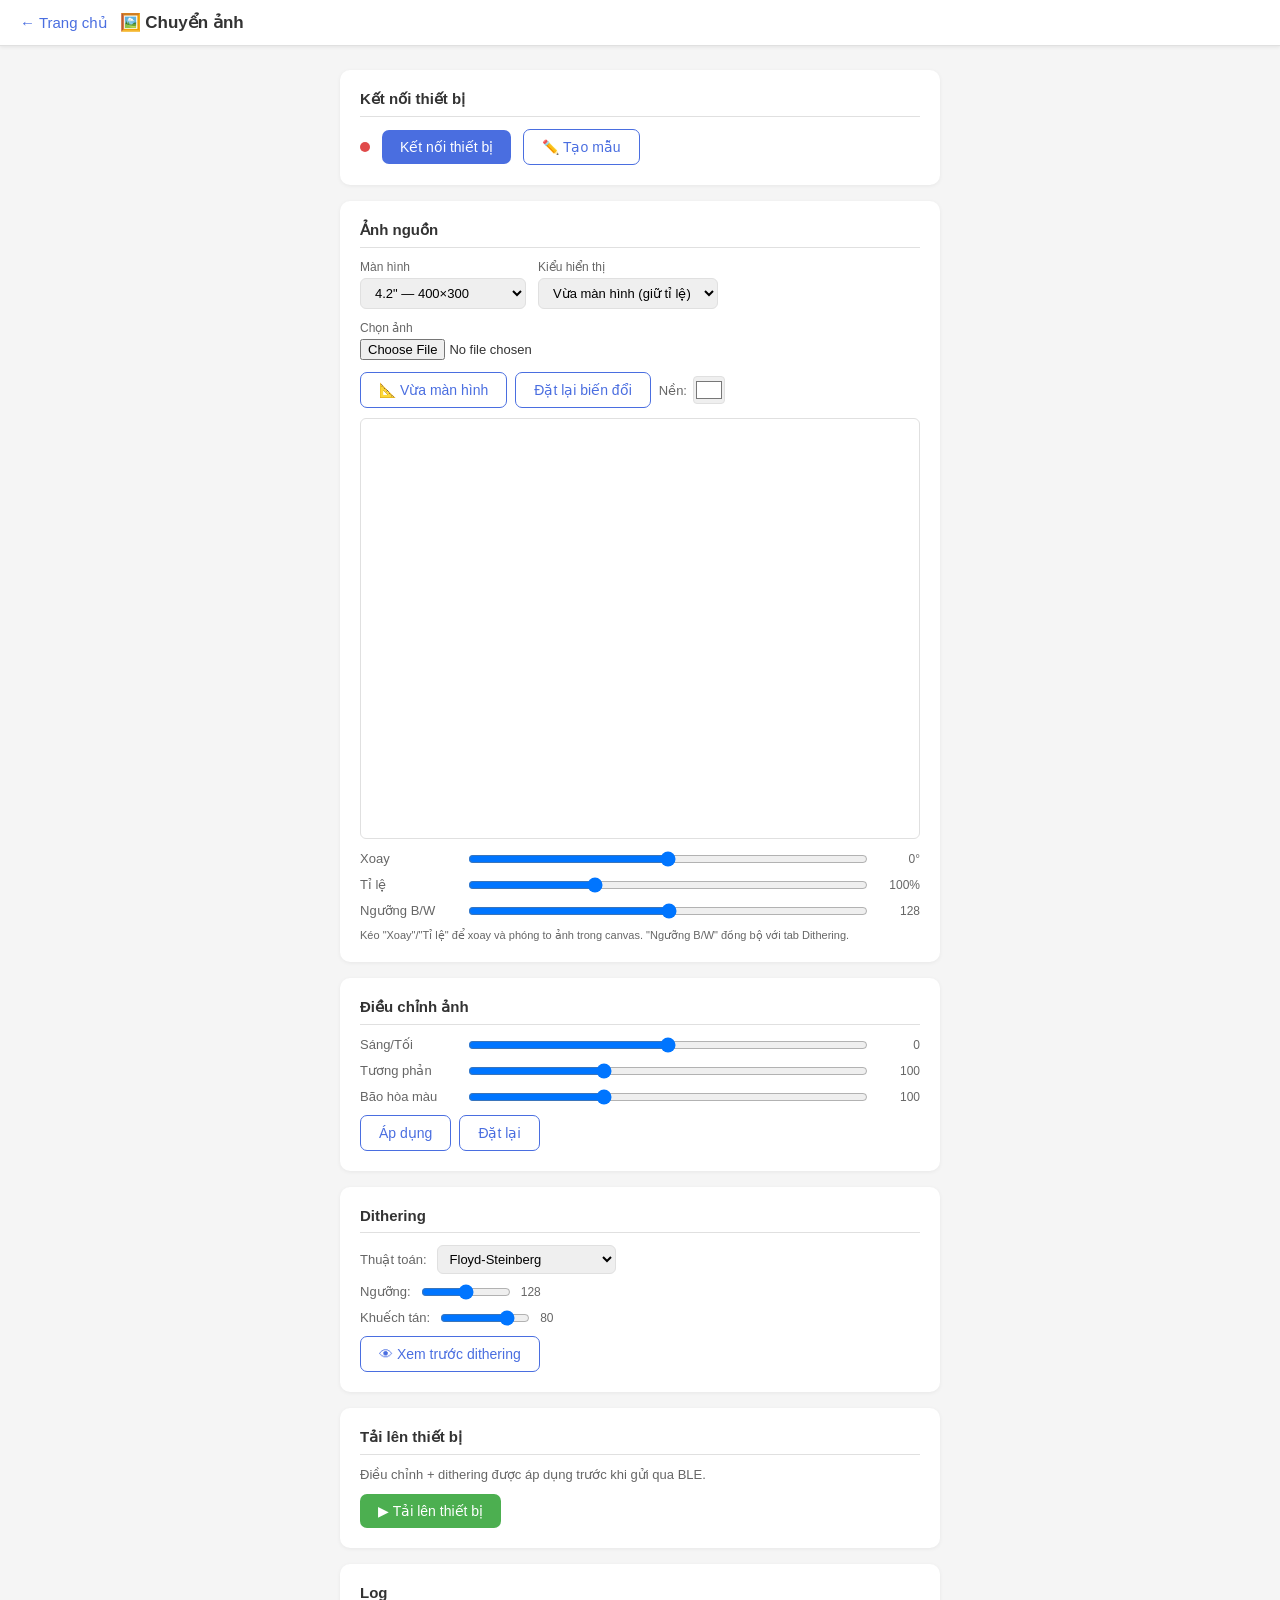
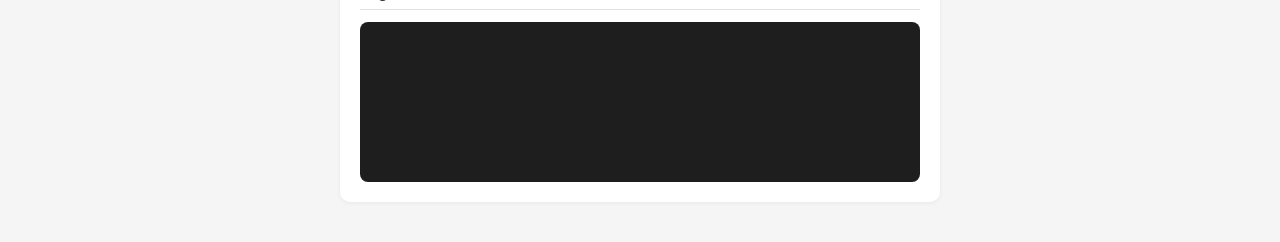
==== pages/image.html @ 16c5fb1c "Add E-Paper Tag dashboard for Claude Code usage Web UI (BLE via Web Bluetooth) to push Claude Code u" ====
<!DOCTYPE html>
<html lang="vi">
<head>
    <meta charset="utf-8">
    <meta name="viewport" content="width=device-width, initial-scale=1">
    <title>Chuyển ảnh — E-Paper Tag</title>
    <link rel="stylesheet" href="../css/style.css">
    <style>
        .conn-bar { display:flex; align-items:center; gap:12px; }
        .dot { width:10px;height:10px;border-radius:50%;display:inline-block;flex-shrink:0; }
        .dot-red   { background:#e04a4a; }
        .dot-green { background:#4CAF50; }
        .dot-gray  { background:#aaa; animation:pulse .8s infinite alternate; }
        @keyframes pulse { to { opacity:.3; } }

        .canvas-wrap {
            margin:10px 0;
            border:1px solid var(--border); border-radius:6px; background:#fff;
            overflow:hidden;
        }
        #img-canvas {
            display:block;
            width:100%; height:auto;
            image-rendering:pixelated;
        }

        .adj-row {
            display:grid; grid-template-columns:100px 1fr 44px;
            align-items:center; gap:8px; margin-bottom:10px;
        }
        .adj-row label { font-size:13px; color:var(--sub); }
        .adj-row span  { font-size:12px; text-align:right; color:var(--sub); }

        .dith-row { display:flex; gap:10px; align-items:center; flex-wrap:wrap; margin-bottom:10px; }
        .dith-row label { font-size:13px; color:var(--sub); white-space:nowrap; }
        .dith-row select { padding:5px 8px; border:1px solid var(--border); border-radius:6px; font-size:13px; }
        .dith-row input[type=range] { width:90px; }
        .dith-row span { font-size:12px; color:var(--sub); }

        #img-log { height:160px; }
    </style>
</head>
<body>

<div class="topbar">
    <a class="back-btn" href="../index.html">← Trang chủ</a>
    <h1>🖼️ Chuyển ảnh</h1>
</div>

<div class="page-body">

    <!-- ── 1. Connect ─────────────────────────────────────────────────────── -->
    <div class="section">
        <h2>Kết nối thiết bị</h2>
        <div class="conn-bar">
            <span class="dot dot-red" id="conn-dot"></span>
            <button class="btn btn-primary" id="connect-btn">Kết nối thiết bị</button>
            <a class="btn btn-ghost" href="editor.html" style="text-decoration:none;">✏️ Tạo mẫu</a>
        </div>
    </div>

    <!-- ── 2. Image source ────────────────────────────────────────────────── -->
    <div class="section">
        <h2>Ảnh nguồn</h2>
        <div style="display:flex;gap:12px;align-items:flex-end;flex-wrap:wrap;margin-bottom:12px;">
            <div>
                <label style="font-size:12px;color:var(--sub);display:block;margin-bottom:4px;">Màn hình</label>
                <select id="img-screen-size" style="padding:6px 10px;border:1px solid var(--border);border-radius:6px;font-size:13px;">
                    <option value="4.2">4.2" — 400×300</option>
                    <option value="4.2sm">4.2" Lịch — 280×100</option>
                    <option value="7.5">7.5" — 800×480</option>
                    <option value="7.5sm">7.5" Lịch — 400×180</option>
                    <option value="2.9">2.9" — 296×128</option>
                    <option value="2.13">2.13" — 212×128</option>
                    <option value="2.13hd">2.13" HD — 250×128</option>
                </select>
            </div>
            <div>
                <label style="font-size:12px;color:var(--sub);display:block;margin-bottom:4px;">Kiểu hiển thị</label>
                <select id="img-fit-mode" style="padding:6px 10px;border:1px solid var(--border);border-radius:6px;font-size:13px;">
                    <option value="contain" selected>Vừa màn hình (giữ tỉ lệ)</option>
                    <option value="fill">Lấp đầy (kéo giãn)</option>
                    <option value="cover">Phủ kín (cắt viền)</option>
                </select>
            </div>
            <div>
                <label style="font-size:12px;color:var(--sub);display:block;margin-bottom:4px;">Chọn ảnh</label>
                <input type="file" id="img-file-input" accept="image/*" style="font-size:13px;">
            </div>
        </div>
        <div style="display:flex;gap:8px;flex-wrap:wrap;margin-bottom:8px;align-items:center;">
            <button class="btn btn-ghost" id="img-fit-btn">📐 Vừa màn hình</button>
            <button class="btn btn-ghost" id="img-reset-transform">Đặt lại biến đổi</button>
            <label style="display:flex;align-items:center;gap:6px;font-size:13px;color:var(--sub);">
                Nền:
                <input type="color" id="img-bg-color" value="#ffffff"
                       style="width:32px;height:28px;padding:0;border:1px solid var(--border);border-radius:4px;cursor:pointer;">
            </label>
        </div>
        <div class="canvas-wrap">
            <canvas id="img-canvas" width="400" height="300"></canvas>
        </div>

        <!-- Transform sliders -->
        <div class="adj-row" style="margin-top:12px;">
            <label>Xoay</label>
            <input type="range" id="img-rotation" min="-180" max="180" value="0" step="1">
            <span id="img-rotation-val">0°</span>
        </div>
        <div class="adj-row">
            <label>Tỉ lệ</label>
            <input type="range" id="img-scale" min="10" max="300" value="100" step="1">
            <span id="img-scale-val">100%</span>
        </div>
        <div class="adj-row">
            <label>Ngưỡng B/W</label>
            <input type="range" id="img-threshold-quick" min="0" max="255" value="128" step="1">
            <span id="img-threshold-quick-val">128</span>
        </div>
        <p style="font-size:11px;color:var(--sub);margin-top:4px;">
            Kéo "Xoay"/"Tỉ lệ" để xoay và phóng to ảnh trong canvas. "Ngưỡng B/W" đồng bộ với tab Dithering.
        </p>
    </div>

    <!-- ── 3. Adjustments ────────────────────────────────────────────────── -->
    <div class="section">
        <h2>Điều chỉnh ảnh</h2>
        <div class="adj-row">
            <label>Sáng/Tối</label>
            <input type="range" id="img-brightness" min="-100" max="100" value="0">
            <span id="img-brightness-val">0</span>
        </div>
        <div class="adj-row">
            <label>Tương phản</label>
            <input type="range" id="img-contrast" min="0" max="300" value="100">
            <span id="img-contrast-val">100</span>
        </div>
        <div class="adj-row">
            <label>Bão hòa màu</label>
            <input type="range" id="img-saturation" min="0" max="300" value="100">
            <span id="img-saturation-val">100</span>
        </div>
        <div style="display:flex;gap:8px;flex-wrap:wrap;">
            <button class="btn btn-ghost" id="img-apply-adj">Áp dụng</button>
            <button class="btn btn-ghost" id="img-reset-adj">Đặt lại</button>
        </div>
    </div>

    <!-- ── 4. Dithering ───────────────────────────────────────────────────── -->
    <div class="section">
        <h2>Dithering</h2>
        <div class="dith-row">
            <label>Thuật toán:</label>
            <select id="img-dithering">
                <optgroup label="Đen trắng">
                    <option value="none">Ngưỡng (None)</option>
                    <option value="floydsteinberg" selected>Floyd-Steinberg</option>
                    <option value="atkinson">Atkinson</option>
                    <option value="bayer">Bayer 4×4</option>
                    <option value="stucki">Stucki</option>
                    <option value="jarvis">Jarvis</option>
                </optgroup>
                <optgroup label="3 màu (đen/trắng/đỏ)">
                    <option value="bwr_none">BWR None</option>
                    <option value="bwr_floydsteinberg">BWR Floyd-Steinberg</option>
                    <option value="bwr_atkinson">BWR Atkinson</option>
                    <option value="bwr_bayer">BWR Bayer</option>
                    <option value="bwr_stucki">BWR Stucki</option>
                    <option value="bwr_jarvis">BWR Jarvis</option>
                </optgroup>
            </select>
        </div>
        <div class="dith-row">
            <label>Ngưỡng:</label>
            <input type="range" id="img-threshold" min="0" max="255" value="128">
            <span id="img-threshold-val">128</span>
        </div>
        <div class="dith-row">
            <label>Khuếch tán:</label>
            <input type="range" id="img-diffusion" min="0" max="100" value="80">
            <span id="img-diffusion-val">80</span>
        </div>
        <button class="btn btn-ghost" id="img-preview-btn">👁 Xem trước dithering</button>
    </div>

    <!-- ── 5. Upload ──────────────────────────────────────────────────────── -->
    <div class="section">
        <h2>Tải lên thiết bị</h2>
        <p style="font-size:13px;color:var(--sub);margin-bottom:12px;">
            Điều chỉnh + dithering được áp dụng trước khi gửi qua BLE.
        </p>
        <button class="btn btn-success" id="img-upload-btn">▶ Tải lên thiết bị</button>
    </div>

    <!-- ── 6. Log ─────────────────────────────────────────────────────────── -->
    <div class="section">
        <h2>Log</h2>
        <pre class="log-box" id="img-log"></pre>
    </div>

</div>

<script src="../js/ble.js"></script>
<script src="../js/image.js"></script>
<script>
// ── Image page logic ──────────────────────────────────────────────────────────

let _imgSrcImage = null;
let imgOrigData  = null;

function getImgCanvas() { return document.getElementById('img-canvas'); }

function getScreenSize() {
    return SCREEN_SIZES[document.getElementById('img-screen-size').value];
}

/**
 * Draw `img` into a (bw×bh) canvas: object-fit → apply scale multiplier →
 * rotate around canvas centre. Arbitrary rotation angles supported.
 * For `contain` + non-0/90/180/270 angles, auto-shrinks so the rotated
 * bounding box still fits inside the canvas.
 */
function drawFitted(ctx, img, bw, bh, fit, rot, scale, bgColor) {
    ctx.save();
    ctx.fillStyle = bgColor || '#ffffff';
    ctx.fillRect(0, 0, bw, bh);

    const srcW = img.naturalWidth, srcH = img.naturalHeight;
    if (!srcW || !srcH) { ctx.restore(); return; }

    // 1) Base fit: destination rect when rot=0, scale=1
    let dw = bw, dh = bh;
    const rBox = bw / bh, rImg = srcW / srcH;
    if (fit === 'contain') {
        if (rImg > rBox) { dw = bw; dh = bw / rImg; }
        else             { dh = bh; dw = bh * rImg; }
    } else if (fit === 'cover') {
        if (rImg > rBox) { dh = bh; dw = bh * rImg; }
        else             { dw = bw; dh = bw / rImg; }
    }
    // 'fill' → dw=bw, dh=bh (stretch)

    // 2) Contain mode: shrink further if rotation would overflow
    if (fit === 'contain' && rot !== 0) {
        const a  = rot * Math.PI / 180;
        const ac = Math.abs(Math.cos(a)), as = Math.abs(Math.sin(a));
        const boundW = dw * ac + dh * as;
        const boundH = dw * as + dh * ac;
        const k = Math.min(bw / boundW, bh / boundH);
        if (k < 1) { dw *= k; dh *= k; }
    }

    // 3) User scale multiplier (after auto-fit)
    dw *= scale; dh *= scale;

    // 4) Draw rotated + centred
    ctx.translate(bw / 2, bh / 2);
    ctx.rotate(rot * Math.PI / 180);
    ctx.drawImage(img, -dw / 2, -dh / 2, dw, dh);
    ctx.restore();
}

function loadImageObject(img) {
    _imgSrcImage = img;
    const sz  = getScreenSize();
    const c   = getImgCanvas();
    c.width   = sz.w;
    c.height  = sz.h;
    const ctx = c.getContext('2d');
    const rot   = parseFloat(document.getElementById('img-rotation').value) || 0;
    const scale = (parseFloat(document.getElementById('img-scale').value) || 100) / 100;
    const fit   = document.getElementById('img-fit-mode').value;
    const bg    = document.getElementById('img-bg-color').value;

    drawFitted(ctx, img, sz.w, sz.h, fit, rot, scale, bg);
    imgOrigData = ctx.getImageData(0, 0, sz.w, sz.h);
    addImgLog(`Ảnh: ${img.naturalWidth}×${img.naturalHeight} → ${sz.w}×${sz.h} [${rot.toFixed(0)}°, ${fit}, ${Math.round(scale*100)}%]`);
}

function buildWorkingCanvas() {
    const c  = getImgCanvas();
    const wc = document.createElement('canvas');
    wc.width = c.width; wc.height = c.height;
    const ctx = wc.getContext('2d');
    if (imgOrigData) {
        ctx.putImageData(imgOrigData, 0, 0);
    } else {
        ctx.drawImage(c, 0, 0);
    }
    const b  = parseInt(document.getElementById('img-brightness').value) || 0;
    const co = parseInt(document.getElementById('img-contrast').value)   || 100;
    const s  = parseInt(document.getElementById('img-saturation').value) || 100;
    applyAdjustments(wc, { brightness: b, contrast: co, saturation: s });
    const mode = document.getElementById('img-dithering').value;
    const thr  = parseInt(document.getElementById('img-threshold').value);
    const diff = parseInt(document.getElementById('img-diffusion').value) / 100;
    applyDithering(wc, mode, thr, diff);
    return wc;
}

function updateConnectBtn(state) {
    const btn = document.getElementById('connect-btn');
    const dot = document.getElementById('conn-dot');
    if (!btn) return;
    if (state === 'scanning' || state === 'connecting') {
        btn.textContent = state === 'scanning' ? 'Đang quét...' : 'Đang kết nối...';
        btn.disabled = true;
        if (dot) dot.className = 'dot dot-gray';
    } else if (state === true) {
        btn.textContent = 'Ngắt kết nối';
        btn.disabled = false;
        if (dot) dot.className = 'dot dot-green';
        addImgLog('Kết nối thành công.');
    } else {
        btn.textContent = 'Kết nối thiết bị';
        btn.disabled = false;
        if (dot) dot.className = 'dot dot-red';
    }
}

document.addEventListener('DOMContentLoaded', () => {
    BLE.setLogCallback(addImgLog);
    BLE.setStateCallback(updateConnectBtn);
    document.getElementById('connect-btn').addEventListener('click', () => BLE.connect());

    document.getElementById('img-screen-size').addEventListener('change', () => {
        if (_imgSrcImage) loadImageObject(_imgSrcImage);
        else {
            const sz = getScreenSize();
            const c  = getImgCanvas();
            c.width  = sz.w; c.height = sz.h;
        }
    });

    // Rotation / scale sliders → redraw
    const rotSlider   = document.getElementById('img-rotation');
    const rotLabel    = document.getElementById('img-rotation-val');
    const scaleSlider = document.getElementById('img-scale');
    const scaleLabel  = document.getElementById('img-scale-val');

    rotSlider.addEventListener('input', () => {
        rotLabel.textContent = rotSlider.value + '°';
        if (_imgSrcImage) loadImageObject(_imgSrcImage);
    });
    scaleSlider.addEventListener('input', () => {
        scaleLabel.textContent = scaleSlider.value + '%';
        if (_imgSrcImage) loadImageObject(_imgSrcImage);
    });

    // Threshold slider (quick access, synced with dithering threshold)
    const thrQuick  = document.getElementById('img-threshold-quick');
    const thrQuickV = document.getElementById('img-threshold-quick-val');
    const thrMain   = document.getElementById('img-threshold');
    const thrMainV  = document.getElementById('img-threshold-val');
    thrQuick.addEventListener('input', () => {
        thrQuickV.textContent = thrQuick.value;
        thrMain.value = thrQuick.value;
        thrMainV.textContent = thrQuick.value;
    });
    thrMain.addEventListener('input', () => {
        thrQuick.value = thrMain.value;
        thrQuickV.textContent = thrMain.value;
    });

    document.getElementById('img-fit-mode').addEventListener('change', () => {
        if (_imgSrcImage) loadImageObject(_imgSrcImage);
    });

    document.getElementById('img-bg-color').addEventListener('input', () => {
        if (_imgSrcImage) loadImageObject(_imgSrcImage);
    });

    document.getElementById('img-fit-btn').addEventListener('click', () => {
        if (!_imgSrcImage) { addImgLog('Chưa tải ảnh!'); return; }
        document.getElementById('img-fit-mode').value = 'contain';
        rotSlider.value = 0;   rotLabel.textContent = '0°';
        scaleSlider.value = 100; scaleLabel.textContent = '100%';
        loadImageObject(_imgSrcImage);
    });

    document.getElementById('img-reset-transform').addEventListener('click', () => {
        rotSlider.value = 0;   rotLabel.textContent = '0°';
        scaleSlider.value = 100; scaleLabel.textContent = '100%';
        if (_imgSrcImage) loadImageObject(_imgSrcImage);
    });

    document.getElementById('img-file-input').addEventListener('change', e => {
        const f = e.target.files[0];
        if (!f) return;
        const reader = new FileReader();
        reader.onload = ev => {
            const img = new Image();
            img.onload = () => loadImageObject(img);
            img.src = ev.target.result;
        };
        reader.readAsDataURL(f);
    });

    [
        ['img-brightness', 'img-brightness-val'],
        ['img-contrast',   'img-contrast-val'],
        ['img-saturation', 'img-saturation-val'],
        ['img-threshold',  'img-threshold-val'],
        ['img-diffusion',  'img-diffusion-val'],
    ].forEach(([sid, vid]) => {
        document.getElementById(sid)?.addEventListener('input', function () {
            document.getElementById(vid).textContent = this.value;
        });
    });

    document.getElementById('img-apply-adj').addEventListener('click', () => {
        if (!imgOrigData) { addImgLog('Chưa tải ảnh!'); return; }
        const c = getImgCanvas();
        c.getContext('2d').putImageData(imgOrigData, 0, 0);
        const b  = parseInt(document.getElementById('img-brightness').value) || 0;
        const co = parseInt(document.getElementById('img-contrast').value)   || 100;
        const s  = parseInt(document.getElementById('img-saturation').value) || 100;
        applyAdjustments(c, { brightness: b, contrast: co, saturation: s });
        addImgLog('Đã áp dụng điều chỉnh.');
    });

    document.getElementById('img-reset-adj').addEventListener('click', () => {
        document.getElementById('img-brightness').value = 0;
        document.getElementById('img-contrast').value   = 100;
        document.getElementById('img-saturation').value = 100;
        document.getElementById('img-brightness-val').textContent = '0';
        document.getElementById('img-contrast-val').textContent   = '100';
        document.getElementById('img-saturation-val').textContent = '100';
        if (imgOrigData) {
            getImgCanvas().getContext('2d').putImageData(imgOrigData, 0, 0);
            addImgLog('Đã đặt lại.');
        }
    });

    document.getElementById('img-preview-btn').addEventListener('click', () => {
        if (!imgOrigData) { addImgLog('Chưa tải ảnh!'); return; }
        const wc = buildWorkingCanvas();
        getImgCanvas().getContext('2d').drawImage(wc, 0, 0);
        addImgLog('Xem trước dithering xong.');
    });

    document.getElementById('img-upload-btn').addEventListener('click', async () => {
        if (!BLE.isConnected()) { addImgLog('Chưa kết nối BLE!'); return; }
        if (!imgOrigData) { addImgLog('Chưa tải ảnh!'); return; }
        const btn = document.getElementById('img-upload-btn');
        btn.disabled = true;
        try {
            await uploadCanvas(buildWorkingCanvas());
        } catch (e) {
            addImgLog('Lỗi: ' + e.message);
        } finally {
            btn.disabled = false;
        }
    });

    // Receive image forwarded from editor page
    const saved = sessionStorage.getItem('editorImage');
    if (saved) {
        sessionStorage.removeItem('editorImage');
        const img = new Image();
        img.onload = () => { loadImageObject(img); addImgLog('Ảnh nhập từ editor.'); };
        img.src = saved;
    }

    updateConnectBtn(false);
});
</script>
</body>
</html>
---- css/style.css ----
/* ── Reset ── */
*, *::before, *::after { box-sizing: border-box; margin: 0; padding: 0; }

/* ── Base ── */
:root {
    --blue:   #4a6ee0;
    --red:    #e04a4a;
    --green:  #4CAF50;
    --gray:   #f5f5f5;
    --border: #e0e0e0;
    --text:   #333;
    --sub:    #666;
}

body {
    font-family: -apple-system, BlinkMacSystemFont, "Segoe UI", Roboto, Helvetica, Arial, sans-serif;
    background: var(--gray);
    color: var(--text);
    min-height: 100vh;
}

/* ── Top nav bar ── */
.topbar {
    display: flex;
    align-items: center;
    gap: 12px;
    padding: 12px 20px;
    background: #fff;
    border-bottom: 1px solid var(--border);
    box-shadow: 0 1px 4px rgba(0,0,0,.08);
}

.topbar .back-btn {
    text-decoration: none;
    color: var(--blue);
    font-size: 15px;
    display: flex;
    align-items: center;
    gap: 4px;
}

.topbar h1 {
    font-size: 17px;
    font-weight: 600;
}

/* ── Main content wrapper ── */
.page-body {
    padding: 24px 20px;
    max-width: 640px;
    margin: 0 auto;
}

/* ── Index cards ── */
.card-grid {
    display: grid;
    grid-template-columns: repeat(auto-fill, minmax(160px, 1fr));
    gap: 16px;
    margin-top: 8px;
}

.nav-card {
    background: #fff;
    border-radius: 12px;
    padding: 28px 20px 24px;
    text-align: center;
    text-decoration: none;
    color: var(--text);
    box-shadow: 0 1px 6px rgba(0,0,0,.08);
    transition: transform .15s, box-shadow .15s;
    display: flex;
    flex-direction: column;
    align-items: center;
    gap: 12px;
}

.nav-card:hover {
    transform: translateY(-3px);
    box-shadow: 0 4px 16px rgba(0,0,0,.12);
}

.nav-card .icon { font-size: 36px; }
.nav-card .label { font-size: 15px; font-weight: 600; }
.nav-card .desc  { font-size: 12px; color: var(--sub); line-height: 1.4; }

/* ── Generic section ── */
.section {
    background: #fff;
    border-radius: 10px;
    padding: 20px;
    margin-bottom: 16px;
    box-shadow: 0 1px 4px rgba(0,0,0,.06);
}

.section h2 {
    font-size: 15px;
    font-weight: 600;
    margin-bottom: 12px;
    padding-bottom: 8px;
    border-bottom: 1px solid var(--border);
}

/* ── Buttons ── */
.btn {
    display: inline-flex;
    align-items: center;
    gap: 6px;
    padding: 9px 18px;
    border: none;
    border-radius: 7px;
    font-size: 14px;
    font-weight: 500;
    cursor: pointer;
    transition: opacity .15s;
}
.btn:hover { opacity: .85; }
.btn-primary { background: var(--blue);  color: #fff; }
.btn-success { background: var(--green); color: #fff; }
.btn-danger  { background: var(--red);   color: #fff; }
.btn-ghost   { background: transparent; color: var(--blue); border: 1px solid var(--blue); }

/* ── Log box ── */
.log-box {
    background: #1e1e1e;
    color: #d4d4d4;
    border-radius: 8px;
    padding: 12px;
    font-family: "Consolas", "Courier New", monospace;
    font-size: 12px;
    max-height: 200px;
    overflow-y: auto;
    white-space: pre-wrap;
}
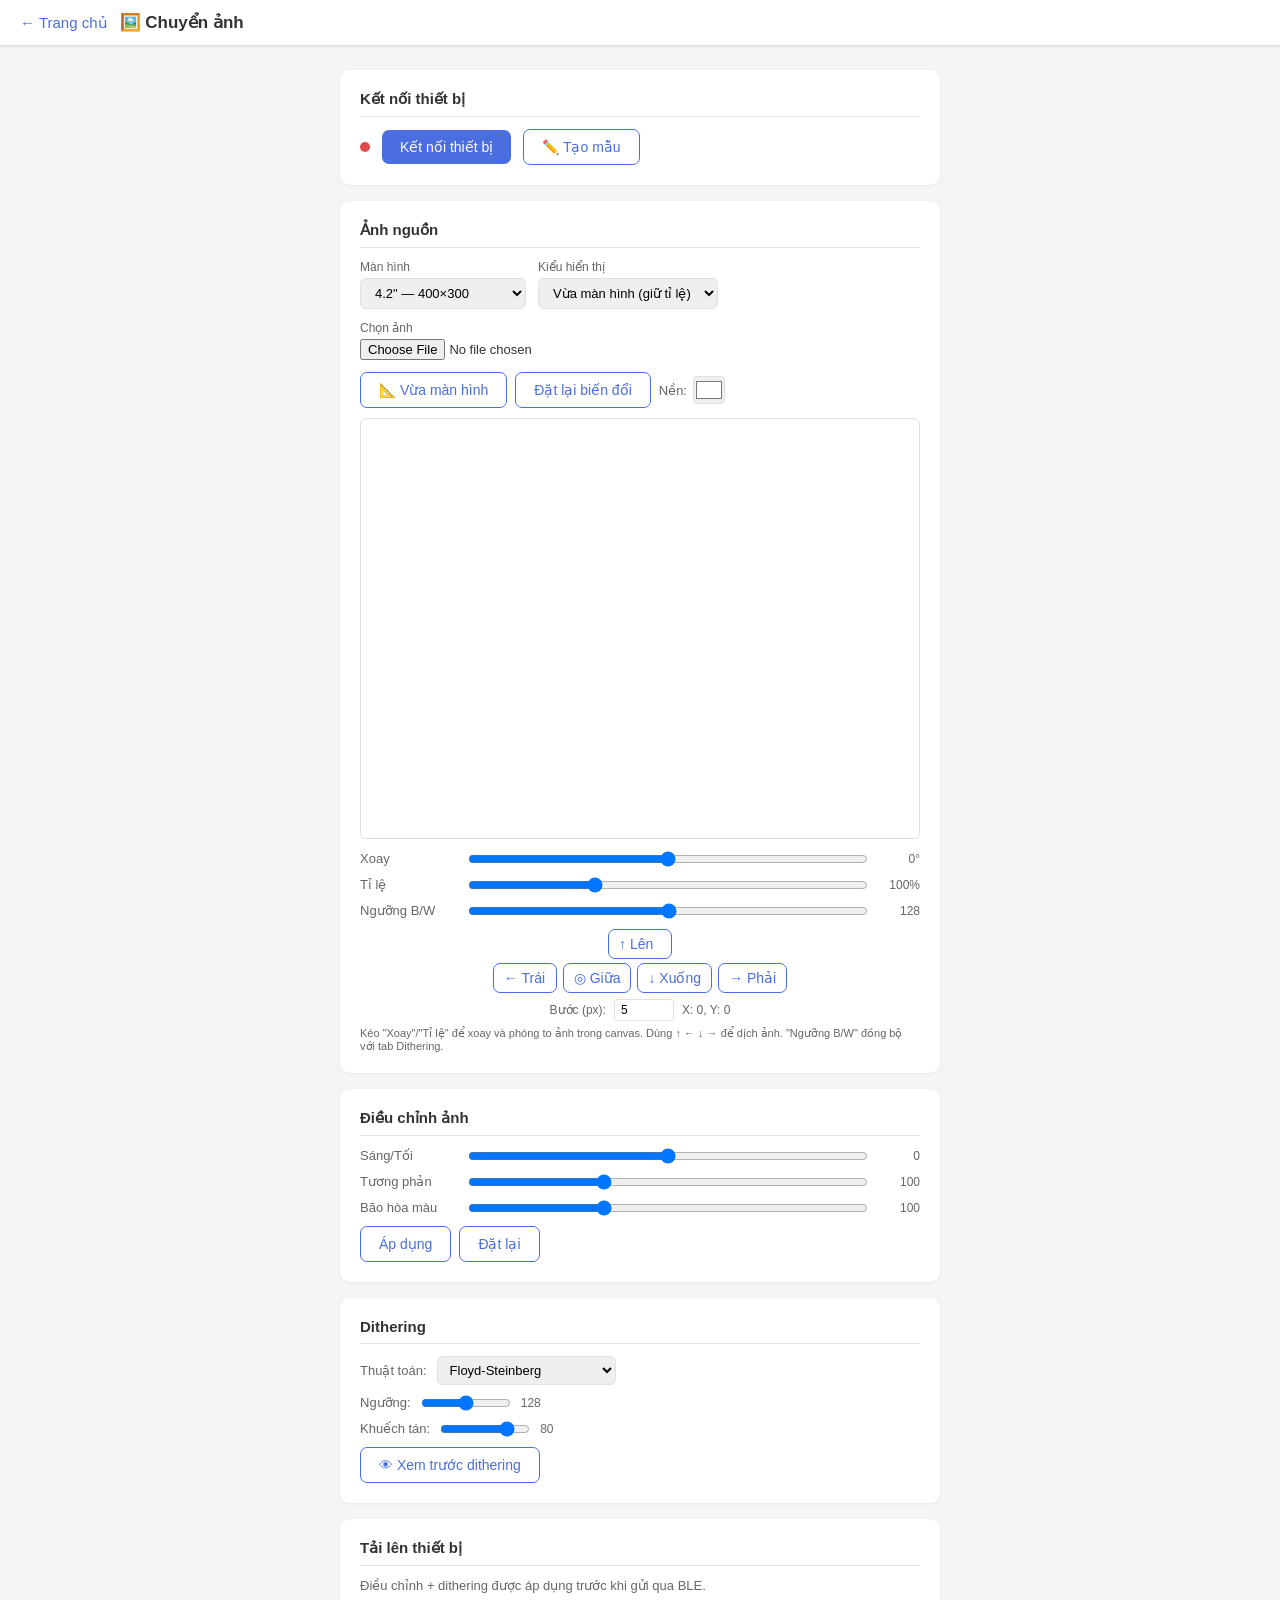
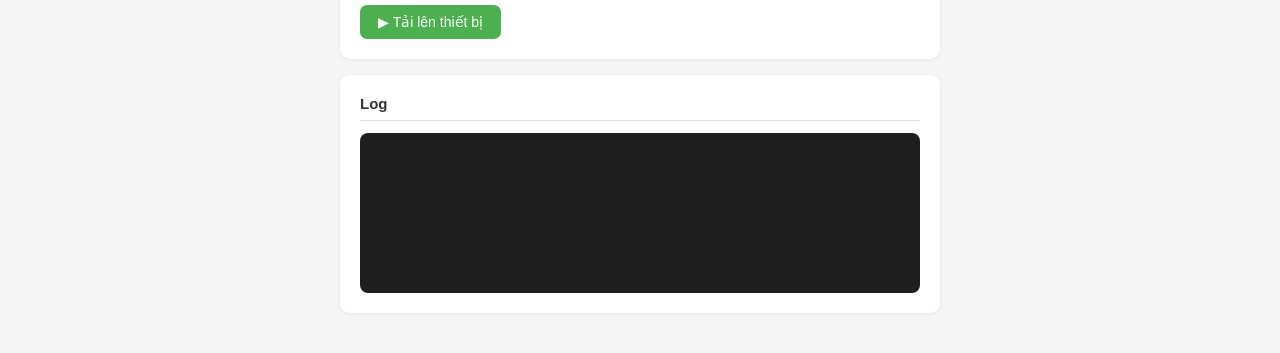
==== commit 3b26aef6: "Add image position controls to image.html Add up/down/left/right nudge buttons with configurable ste" ====
--- a/pages/image.html
+++ b/pages/image.html
@@ -36,6 +36,18 @@
         .dith-row select { padding:5px 8px; border:1px solid var(--border); border-radius:6px; font-size:13px; }
         .dith-row input[type=range] { width:90px; }
         .dith-row span { font-size:12px; color:var(--sub); }
+
+        .position-controls {
+            display:flex; gap:6px; justify-content:center; margin:4px 0;
+        }
+        .position-controls button {
+            min-width:64px; padding:6px 10px;
+        }
+        .pos-step {
+            display:flex; align-items:center; gap:8px; justify-content:center;
+            font-size:12px; color:var(--sub); margin-top:6px;
+        }
+        .pos-step input { width:60px; padding:3px 6px; border:1px solid var(--border); border-radius:4px; font-size:12px; }
 
         #img-log { height:160px; }
     </style>
@@ -117,8 +129,25 @@
             <input type="range" id="img-threshold-quick" min="0" max="255" value="128" step="1">
             <span id="img-threshold-quick-val">128</span>
         </div>
-        <p style="font-size:11px;color:var(--sub);margin-top:4px;">
-            Kéo "Xoay"/"Tỉ lệ" để xoay và phóng to ảnh trong canvas. "Ngưỡng B/W" đồng bộ với tab Dithering.
+
+        <!-- Vị trí ảnh -->
+        <div class="position-controls">
+            <button class="btn btn-ghost" id="img-move-up">↑ Lên</button>
+        </div>
+        <div class="position-controls">
+            <button class="btn btn-ghost" id="img-move-left">← Trái</button>
+            <button class="btn btn-ghost" id="img-move-center">◎ Giữa</button>
+            <button class="btn btn-ghost" id="img-move-down">↓ Xuống</button>
+            <button class="btn btn-ghost" id="img-move-right">→ Phải</button>
+        </div>
+        <div class="pos-step">
+            <label for="img-move-step">Bước (px):</label>
+            <input type="number" id="img-move-step" min="1" max="200" value="5" step="1">
+            <span id="img-offset-val">X: 0, Y: 0</span>
+        </div>
+
+        <p style="font-size:11px;color:var(--sub);margin-top:6px;">
+            Kéo "Xoay"/"Tỉ lệ" để xoay và phóng to ảnh trong canvas. Dùng ↑ ← ↓ → để dịch ảnh. "Ngưỡng B/W" đồng bộ với tab Dithering.
         </p>
     </div>
 
@@ -207,6 +236,8 @@
 
 let _imgSrcImage = null;
 let imgOrigData  = null;
+let imgOffsetX   = 0;
+let imgOffsetY   = 0;
 
 function getImgCanvas() { return document.getElementById('img-canvas'); }
 
@@ -220,10 +251,12 @@
  * For `contain` + non-0/90/180/270 angles, auto-shrinks so the rotated
  * bounding box still fits inside the canvas.
  */
-function drawFitted(ctx, img, bw, bh, fit, rot, scale, bgColor) {
+function drawFitted(ctx, img, bw, bh, fit, rot, scale, bgColor, offX, offY) {
     ctx.save();
     ctx.fillStyle = bgColor || '#ffffff';
     ctx.fillRect(0, 0, bw, bh);
+    offX = offX || 0;
+    offY = offY || 0;
 
     const srcW = img.naturalWidth, srcH = img.naturalHeight;
     if (!srcW || !srcH) { ctx.restore(); return; }
@@ -253,8 +286,8 @@
     // 3) User scale multiplier (after auto-fit)
     dw *= scale; dh *= scale;
 
-    // 4) Draw rotated + centred
-    ctx.translate(bw / 2, bh / 2);
+    // 4) Draw rotated + centred + user offset
+    ctx.translate(bw / 2 + offX, bh / 2 + offY);
     ctx.rotate(rot * Math.PI / 180);
     ctx.drawImage(img, -dw / 2, -dh / 2, dw, dh);
     ctx.restore();
@@ -272,9 +305,23 @@
     const fit   = document.getElementById('img-fit-mode').value;
     const bg    = document.getElementById('img-bg-color').value;
 
-    drawFitted(ctx, img, sz.w, sz.h, fit, rot, scale, bg);
+    drawFitted(ctx, img, sz.w, sz.h, fit, rot, scale, bg, imgOffsetX, imgOffsetY);
     imgOrigData = ctx.getImageData(0, 0, sz.w, sz.h);
-    addImgLog(`Ảnh: ${img.naturalWidth}×${img.naturalHeight} → ${sz.w}×${sz.h} [${rot.toFixed(0)}°, ${fit}, ${Math.round(scale*100)}%]`);
+    addImgLog(`Ảnh: ${img.naturalWidth}×${img.naturalHeight} → ${sz.w}×${sz.h} [${rot.toFixed(0)}°, ${fit}, ${Math.round(scale*100)}%, X:${imgOffsetX}, Y:${imgOffsetY}]`);
+}
+
+function updateOffsetLabel() {
+    const el = document.getElementById('img-offset-val');
+    if (el) el.textContent = `X: ${imgOffsetX}, Y: ${imgOffsetY}`;
+}
+
+function nudgeOffset(dx, dy) {
+    const c = getImgCanvas();
+    const maxX = c.width, maxY = c.height;
+    imgOffsetX = Math.max(-maxX, Math.min(maxX, imgOffsetX + dx));
+    imgOffsetY = Math.max(-maxY, Math.min(maxY, imgOffsetY + dy));
+    updateOffsetLabel();
+    if (_imgSrcImage) loadImageObject(_imgSrcImage);
 }
 
 function buildWorkingCanvas() {
@@ -375,12 +422,26 @@
         document.getElementById('img-fit-mode').value = 'contain';
         rotSlider.value = 0;   rotLabel.textContent = '0°';
         scaleSlider.value = 100; scaleLabel.textContent = '100%';
+        imgOffsetX = 0; imgOffsetY = 0; updateOffsetLabel();
         loadImageObject(_imgSrcImage);
     });
 
     document.getElementById('img-reset-transform').addEventListener('click', () => {
         rotSlider.value = 0;   rotLabel.textContent = '0°';
         scaleSlider.value = 100; scaleLabel.textContent = '100%';
+        imgOffsetX = 0; imgOffsetY = 0; updateOffsetLabel();
+        if (_imgSrcImage) loadImageObject(_imgSrcImage);
+    });
+
+    // Position nudge buttons
+    const stepInput = document.getElementById('img-move-step');
+    const getStep = () => Math.max(1, parseInt(stepInput.value) || 5);
+    document.getElementById('img-move-up')   .addEventListener('click', () => nudgeOffset(0, -getStep()));
+    document.getElementById('img-move-down') .addEventListener('click', () => nudgeOffset(0,  getStep()));
+    document.getElementById('img-move-left') .addEventListener('click', () => nudgeOffset(-getStep(), 0));
+    document.getElementById('img-move-right').addEventListener('click', () => nudgeOffset( getStep(), 0));
+    document.getElementById('img-move-center').addEventListener('click', () => {
+        imgOffsetX = 0; imgOffsetY = 0; updateOffsetLabel();
         if (_imgSrcImage) loadImageObject(_imgSrcImage);
     });
 
